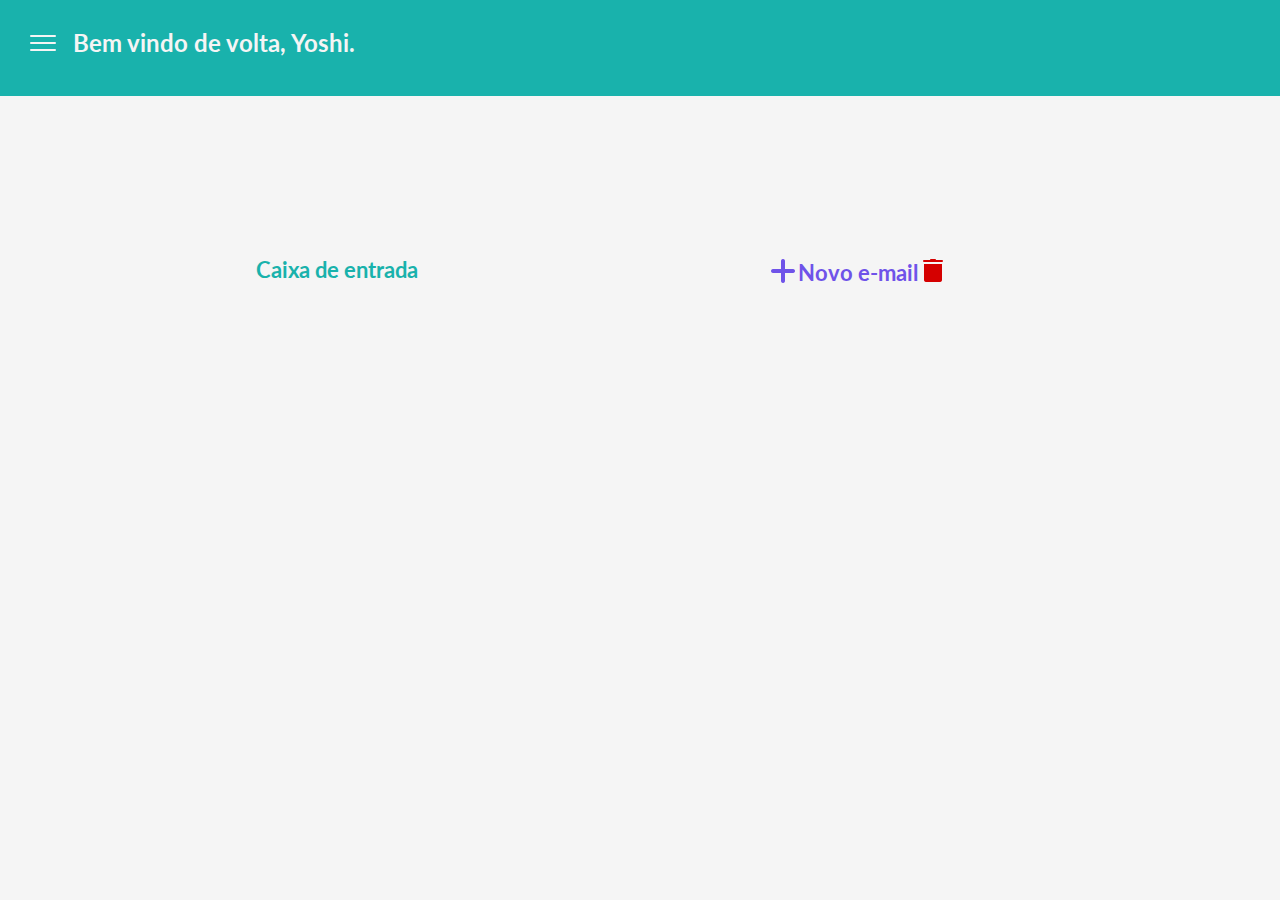
==== email.html @ 6075e52f "email.html and styleMail.css" ====
<!DOCTYPE html>
<html lang="pt-br">
<head>
    <meta charset="UTF-8">
    <meta http-equiv="X-UA-Compatibe" content="IE=edge">
    <meta name="viewport" content="width=device-width, initial-scale=1.0">
    <title>Mail</title>
    <link rel="stylesheet" href="./styles/styleMail.css">
</head>
<body>
    <header class="cabecalho">
        <div class="cabecalho__conteudo">
            <img class="cabecalho__icone" src="./assets/menu.png">
            <h1>Bem vindo de volta, Yoshi.</h1>
        </div>
    </header>
    <main class="email">
        <div class="email__titulo">
            <h1 >Caixa de entrada</h1>
        </div>    
        <div class="email__acoes"> 
            <img class="email__acoes__icone__soma" src="./assets/sum.png" alt="Escrever novo e-mail">
            <h1>Novo e-mail</h1>
            <img class="email__acoes__icone__lixeira" src="./assets/trash.png" alt="Lixeira">
        </div>
    </main>
    <footer></footer>
</body>
</html>
---- styles/styleMail.css ----
@import url('https://fonts.googleapis.com/css2?family=Lato:ital,wght@0,100;0,300;0,400;0,700;0,900;1,100;1,300;1,400;1,700;1,900&display=swap');

:root {
    --cor-primaria: #55D8CA;
    --cor-secundaria: #19B2AC;
    --cor-terciaria: #D50000;
    --cor-quaternaria: #f5f5f5;
    --cor-botao: #6F53E9;

    --font-primaria: "Lato", sans-serif;
} 

* {
    margin: 0;
    padding: 0; 
}

body {
    background-color: var(--cor-quaternaria);
    color: var(--cor-secundaria);
    font-family: var(--font-primaria);
    min-height: 100vh;
    overflow: auto;
}

.cabecalho {
    background-color: var(--cor-secundaria);
    position: absolute;
    height: 6.0rem;
    width: 100%;
}

.cabecalho__icone {
    padding: 0.93rem 0.93rem 0.93rem;
}

.cabecalho__conteudo {
    display: flex;
    position: row;
    justify-content: flex-start;
    align-items: center;
    font: var(--font-primaria);
    font-size: 0.75rem;
    font-weight: 40;
    color: var(--cor-quaternaria);
    padding: 0.80rem;

}

.email {
    padding: 20% 20%;
    display: flex;
    position: row;
    width: 80%;
}

.email__titulo {
    display: flex;
    align-items: flex-start;
    width: 50%;
    font-size: 0.7rem;
    font-weight: 400;
    color: var(--cor-secundaria);

}
.email__acoes {
    display: flex;
    align-items: end;
    position: row;
    width: 50%;
    font-size: 0.7rem;
    font-weight: 400;
    color: var(--cor-botao);   
}
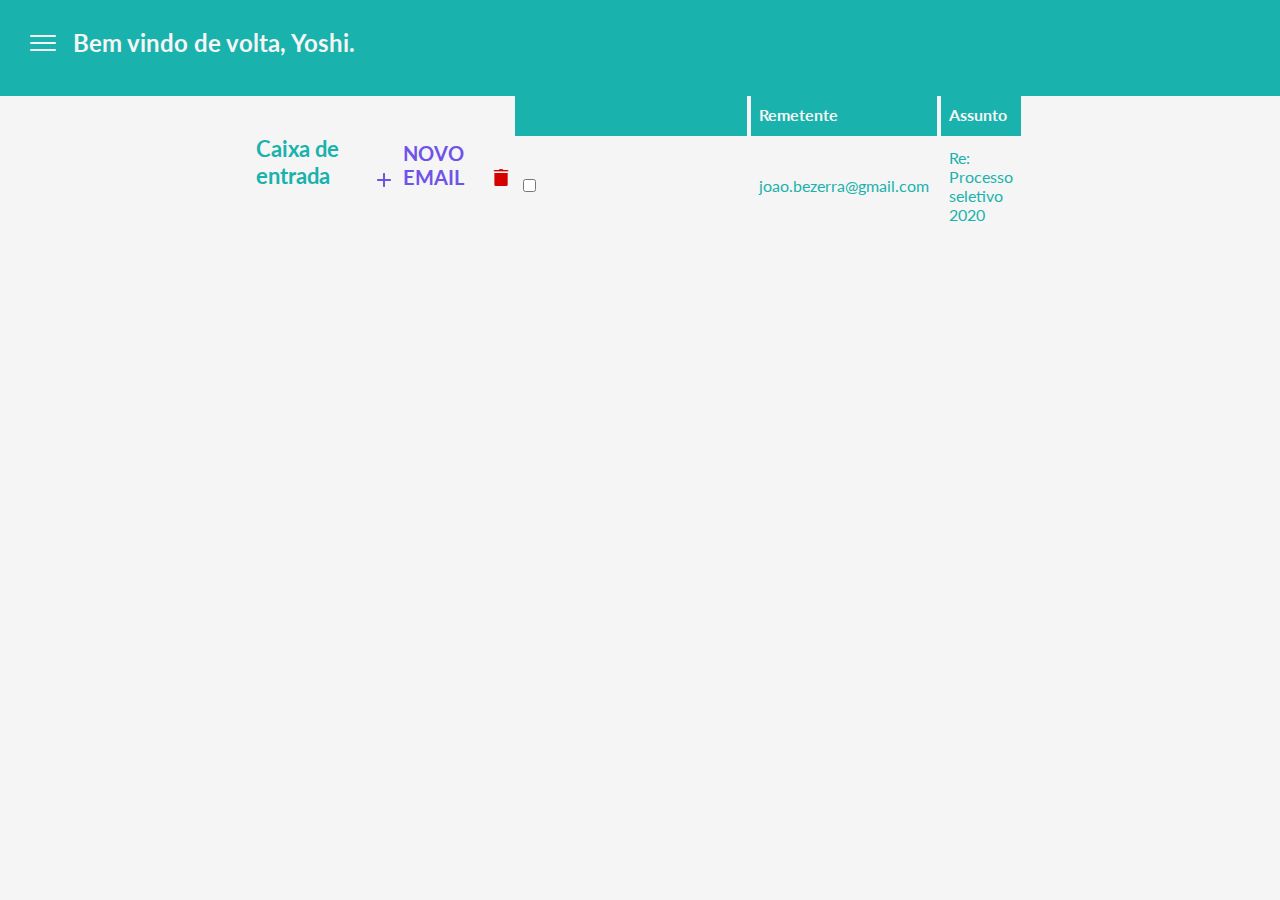
==== commit 09592091: "Tables issues" ====
--- a/email.html
+++ b/email.html
@@ -15,14 +15,33 @@
         </div>
     </header>
     <main class="email">
-        <div class="email__titulo">
-            <h1 >Caixa de entrada</h1>
-        </div>    
-        <div class="email__acoes"> 
-            <img class="email__acoes__icone__soma" src="./assets/sum.png" alt="Escrever novo e-mail">
-            <h1>Novo e-mail</h1>
-            <img class="email__acoes__icone__lixeira" src="./assets/trash.png" alt="Lixeira">
-        </div>
+        <section class="email__menu">
+            <div class="email__titulo">
+                <h1 >Caixa de entrada</h1>
+            </div>    
+            <div class="email__acoes"> 
+                <img class="email__acoes__icone__soma" src="./assets/sum.png" alt="Escrever novo e-mail">
+                <h1>NOVO EMAIL</h1>
+                <img class="email__acoes__icone__lixeira" src="./assets/trash.png" alt="Lixeira">
+            </div>
+        </section>    
+        <section class="email__table" id="email">
+                <table id="mailbox">
+                    <tr>
+                    <th></th>
+                    <th>Remetente</th>
+                    <th>Assunto</th>
+                    </tr>
+                    <tr>
+                    <td>
+                        <input type="checkbox" id= botao__check class="botao__check" />
+                    </td>
+                    <td>joao.bezerra@gmail.com</td>
+                    <td>Re: Processo seletivo 2020</td>
+                    </tr>
+            </section>
+        
+        
     </main>
     <footer></footer>
 </body>
--- a/styles/styleMail.css
+++ b/styles/styleMail.css
@@ -44,32 +44,79 @@
     font-weight: 40;
     color: var(--cor-quaternaria);
     padding: 0.80rem;
-
 }
 
 .email {
-    padding: 20% 20%;
+    padding: 7% 10%;
+    display: flex;
+    justify-content: center;
+    align-items: center;
+    position: row;
+    margin: auto;
+    width: 60%;
+}
+
+.email__menu {
     display: flex;
     position: row;
-    width: 80%;
+    width: 50%;
+
 }
 
 .email__titulo {
     display: flex;
     align-items: flex-start;
-    width: 50%;
+    
     font-size: 0.7rem;
     font-weight: 400;
     color: var(--cor-secundaria);
+}
 
-}
 .email__acoes {
     display: flex;
+    justify-content: flex-end;
     align-items: end;
     position: row;
-    width: 50%;
-    font-size: 0.7rem;
+    
+    font-size: .3125rem;
     font-weight: 400;
-    color: var(--cor-botao);   
+    color: var(--cor-botao);
+    font-size: .625rem;
+    gap: .625rem;
 }
 
+.email__acoes__icone__soma {
+    width: 1.125rem;
+}
+
+.email__acoes__icone__lixeira {
+    width: 1.375rem
+}
+
+.email__table {
+    width: 100%;
+    border-collapse: collapse;
+    font: var(--font-primaria);
+}
+
+#email td, #email th {
+    border: 1px solid var(--cor-quaternaria);
+    padding: 8px;
+}
+
+#email tr:nth-child(even){
+    background-color: var(--cor-quaternaria);
+}
+
+#email tr:hover {
+    background-color: #f3edaa;
+}
+
+#email th {
+    width: 100%; 
+    padding-top: 12px;
+    padding-bottom: 12px;
+    text-align: left;
+    background-color: var(--cor-secundaria);
+    color: var(--cor-quaternaria);
+}
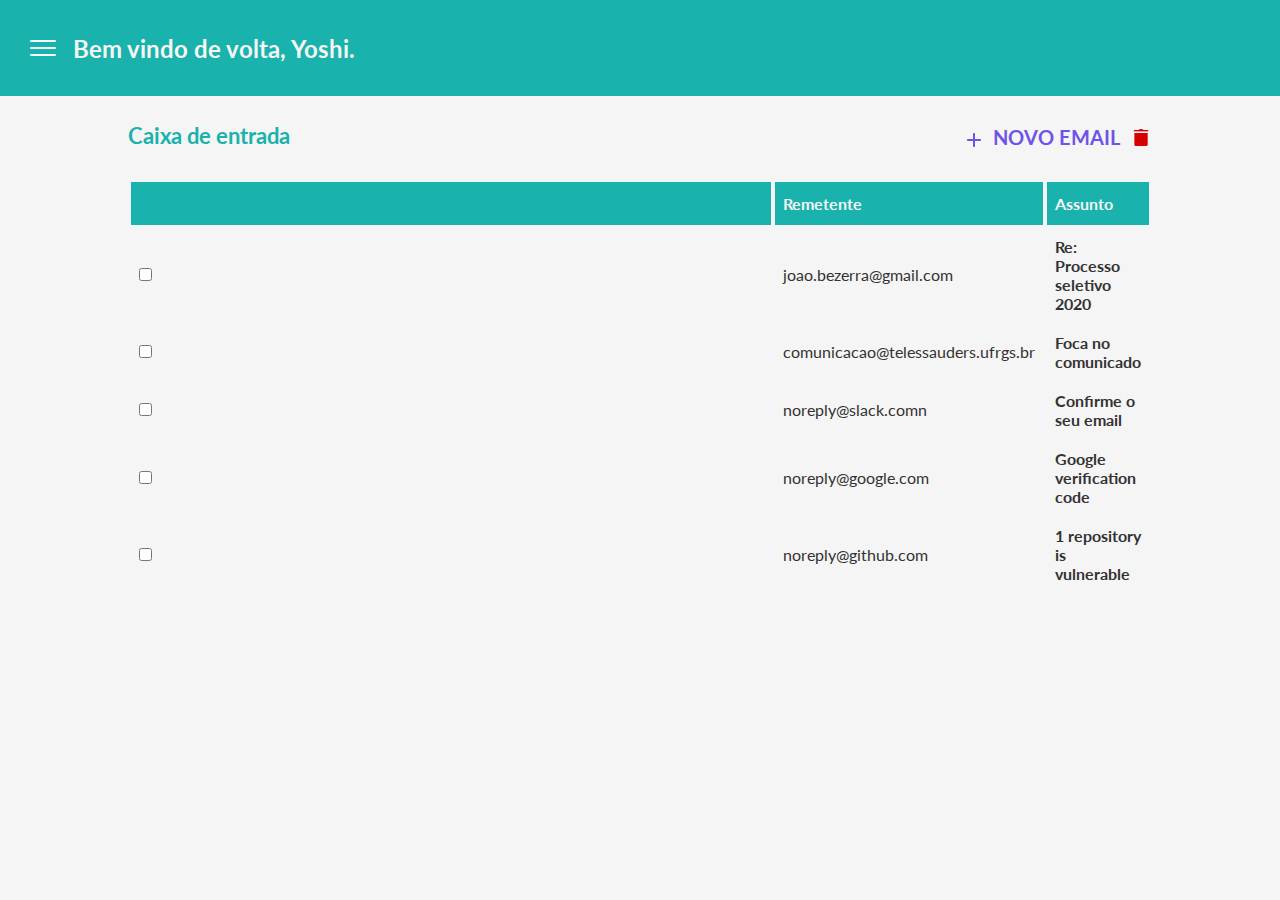
==== commit 0bd14ca5: "Table feeding, color" ====
--- a/email.html
+++ b/email.html
@@ -27,18 +27,47 @@
         </section>    
         <section class="email__table" id="email">
                 <table id="mailbox">
-                    <tr>
+                    
                     <th></th>
                     <th>Remetente</th>
                     <th>Assunto</th>
+                    
+                    <tr>
+                    <td>
+                        <input type="checkbox" id= botao__check class="botao__check"/>
+                    </td>
+                    <td>joao.bezerra@gmail.com</td>
+                    <td><strong>Re: Processo seletivo 2020</strong></td>
                     </tr>
                     <tr>
-                    <td>
-                        <input type="checkbox" id= botao__check class="botao__check" />
-                    </td>
-                    <td>joao.bezerra@gmail.com</td>
-                    <td>Re: Processo seletivo 2020</td>
+                        <td>
+                            <input type="checkbox" id= botao__check class="botao__check"/>
+                        </td>
+                        <td>comunicacao@telessauders.ufrgs.br</td>
+                        <td><strong>Foca no comunicado</strong></td>
                     </tr>
+                    <tr>
+                        <td>
+                            <input type="checkbox" id= botao__check class="botao__check"/>
+                        </td>
+                        <td>noreply@slack.comn</td>
+                        <td><strong>Confirme o seu email</strong></td>
+                    </tr>
+                    <tr>
+                        <td>
+                            <input type="checkbox" id= botao__check class="botao__check"/>
+                        </td>
+                        <td>noreply@google.com</td>
+                        <td><strong>Google verification code</strong></td>
+                    </tr>
+                    <tr>
+                        <td>
+                            <input type="checkbox" id= botao__check class="botao__check" />
+                        </td>
+                        <td>noreply@github.com</td>
+                                <td><strong>1 repository is vulnerable</strong></td>
+                    </tr>      
+
             </section>
         
         
--- a/styles/styleMail.css
+++ b/styles/styleMail.css
@@ -6,6 +6,7 @@
     --cor-terciaria: #D50000;
     --cor-quaternaria: #f5f5f5;
     --cor-botao: #6F53E9;
+    --cor-hover: #f3edaa;
 
     --font-primaria: "Lato", sans-serif;
 } 
@@ -25,7 +26,9 @@
 
 .cabecalho {
     background-color: var(--cor-secundaria);
-    position: absolute;
+    display: flex;
+    flex-direction: row;
+    justify-content: flex-start;
     height: 6.0rem;
     width: 100%;
 }
@@ -47,26 +50,25 @@
 }
 
 .email {
-    padding: 7% 10%;
+    padding: 2% 10%;
     display: flex;
+    flex-direction: column;
     justify-content: center;
-    align-items: center;
-    position: row;
     margin: auto;
-    width: 60%;
+    width: 80%;
+    gap: 1.875rem;
 }
 
 .email__menu {
     display: flex;
-    position: row;
-    width: 50%;
+    justify-content: space-between;
+    width: 100%;
 
 }
 
 .email__titulo {
     display: flex;
     align-items: flex-start;
-    
     font-size: 0.7rem;
     font-weight: 400;
     color: var(--cor-secundaria);
@@ -76,8 +78,7 @@
     display: flex;
     justify-content: flex-end;
     align-items: end;
-    position: row;
-    
+    position: row;    
     font-size: .3125rem;
     font-weight: 400;
     color: var(--cor-botao);
@@ -109,7 +110,7 @@
 }
 
 #email tr:hover {
-    background-color: #f3edaa;
+    background-color: var(--cor-hover);
 }
 
 #email th {
@@ -120,3 +121,7 @@
     background-color: var(--cor-secundaria);
     color: var(--cor-quaternaria);
 }
+
+#email td {
+    color: #343232;
+}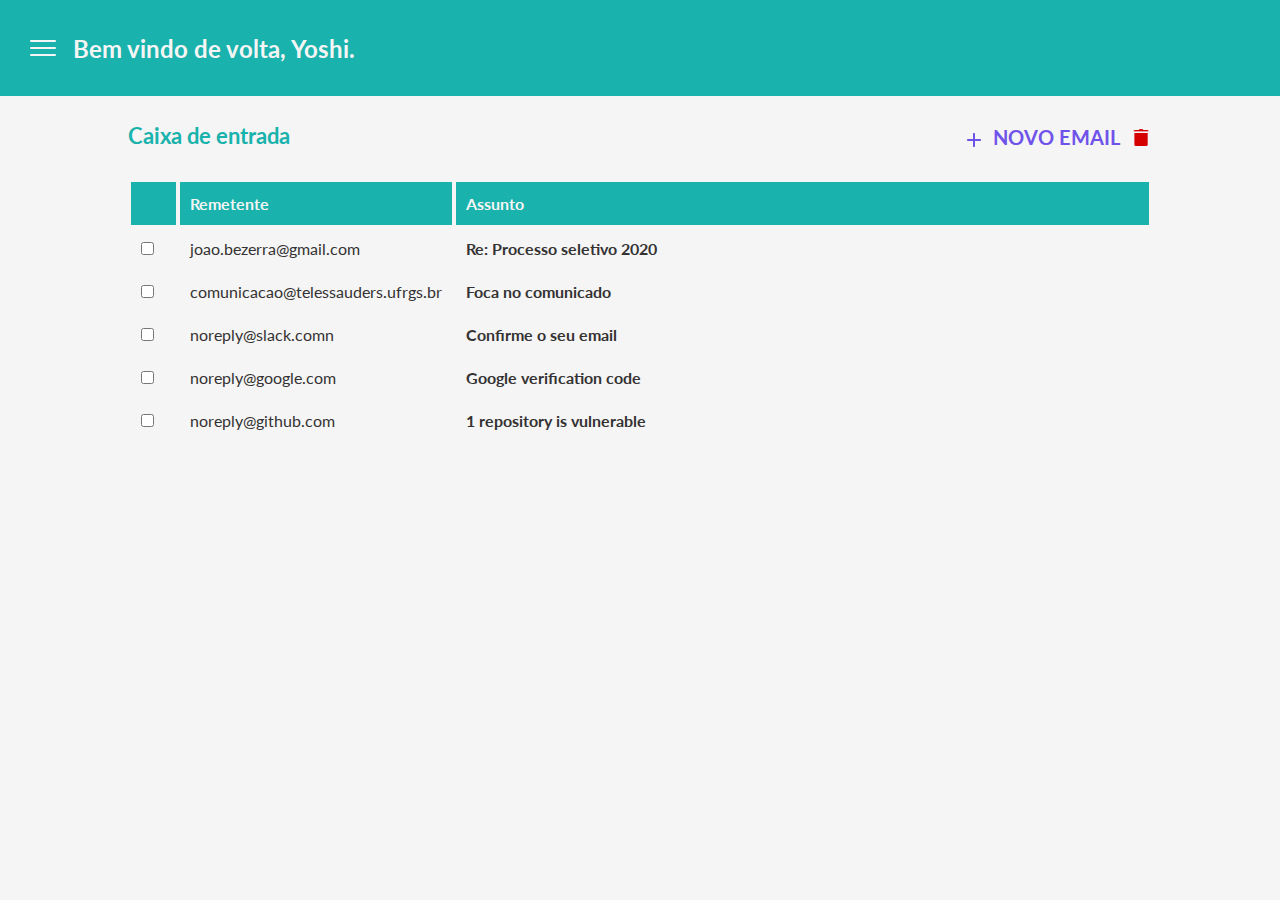
==== commit cdc6bae5: "Table left" ====
--- a/email.html
+++ b/email.html
@@ -28,8 +28,8 @@
         <section class="email__table" id="email">
                 <table id="mailbox">
                     
-                    <th></th>
-                    <th>Remetente</th>
+                    <th class="primeira__celula"></th>
+                    <th class="primeira__celula">Remetente</th>
                     <th>Assunto</th>
                     
                     <tr>
--- a/styles/styleMail.css
+++ b/styles/styleMail.css
@@ -97,12 +97,21 @@
 .email__table {
     width: 100%;
     border-collapse: collapse;
-    font: var(--font-primaria);
+    font: var(--font-primaria);    
+}
+
+.primeira__celula {
+    max-width: 5%;
+}
+
+.segunda__celula {
+    width: auto;
+    table-layout: auto;
 }
 
 #email td, #email th {
     border: 1px solid var(--cor-quaternaria);
-    padding: 8px;
+    padding: 10px;
 }
 
 #email tr:nth-child(even){
@@ -114,7 +123,7 @@
 }
 
 #email th {
-    width: 100%; 
+    width: 100%;
     padding-top: 12px;
     padding-bottom: 12px;
     text-align: left;
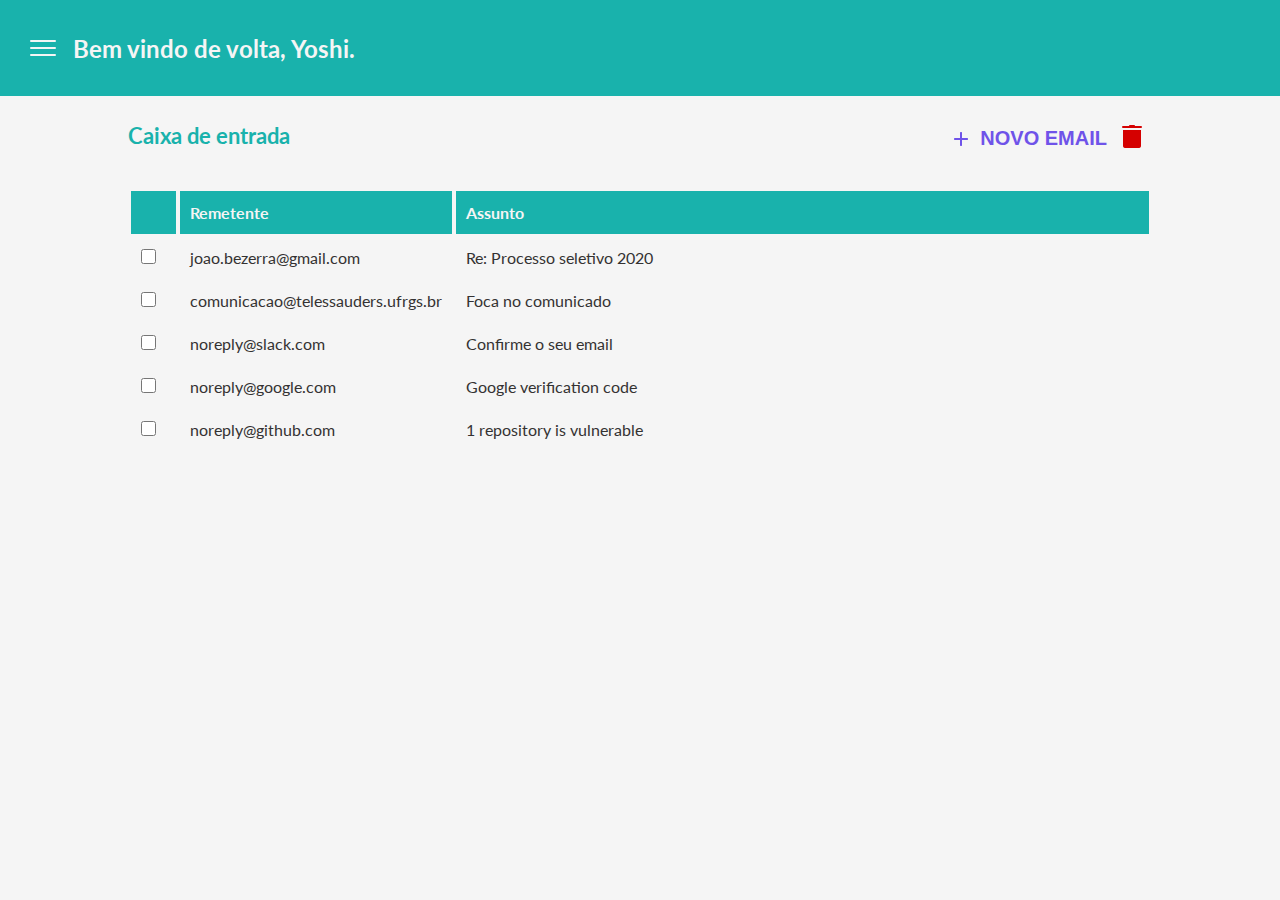
==== commit 26e9fc28: "Sending mail page" ====
--- a/email.html
+++ b/email.html
@@ -14,64 +14,43 @@
             <h1>Bem vindo de volta, Yoshi.</h1>
         </div>
     </header>
+
     <main class="email">
         <section class="email__menu">
             <div class="email__titulo">
                 <h1 >Caixa de entrada</h1>
             </div>    
             <div class="email__acoes"> 
-                <img class="email__acoes__icone__soma" src="./assets/sum.png" alt="Escrever novo e-mail">
-                <h1>NOVO EMAIL</h1>
-                <img class="email__acoes__icone__lixeira" src="./assets/trash.png" alt="Lixeira">
+                <a class="insere-btn" id="insere" href="envioemail.html">
+                    <img class="email__acoes__icone__soma" src="./assets/sum.png" alt="Escrever novo e-mail">
+                </a>
+                <button class="insere-btn" id="insere" onclick="escrever()">
+                    <h1>NOVO EMAIL</h1>
+                </button>
+
+                <div class="delete-container">
+                    <button class="delete-btn" id="deleteSelected">
+                        <img class="email__acoes__icone__lixeira" src="./assets/trash.png" alt="Lixeira">
+                    </button>
+                </div>
+                  
             </div>
         </section>    
         <section class="email__table" id="email">
-                <table id="mailbox">
-                    
-                    <th class="primeira__celula"></th>
-                    <th class="primeira__celula">Remetente</th>
-                    <th>Assunto</th>
-                    
+            <table id="mailbox">
+                <thead>
                     <tr>
-                    <td>
-                        <input type="checkbox" id= botao__check class="botao__check"/>
-                    </td>
-                    <td>joao.bezerra@gmail.com</td>
-                    <td><strong>Re: Processo seletivo 2020</strong></td>
+                        <th class="primeira__celula"></th>
+                        <th class="primeira__celula">Remetente</th>
+                        <th>Assunto</th>
                     </tr>
-                    <tr>
-                        <td>
-                            <input type="checkbox" id= botao__check class="botao__check"/>
-                        </td>
-                        <td>comunicacao@telessauders.ufrgs.br</td>
-                        <td><strong>Foca no comunicado</strong></td>
-                    </tr>
-                    <tr>
-                        <td>
-                            <input type="checkbox" id= botao__check class="botao__check"/>
-                        </td>
-                        <td>noreply@slack.comn</td>
-                        <td><strong>Confirme o seu email</strong></td>
-                    </tr>
-                    <tr>
-                        <td>
-                            <input type="checkbox" id= botao__check class="botao__check"/>
-                        </td>
-                        <td>noreply@google.com</td>
-                        <td><strong>Google verification code</strong></td>
-                    </tr>
-                    <tr>
-                        <td>
-                            <input type="checkbox" id= botao__check class="botao__check" />
-                        </td>
-                        <td>noreply@github.com</td>
-                                <td><strong>1 repository is vulnerable</strong></td>
-                    </tr>      
-
-            </section>
-        
-        
+                </thead>
+                 <tbody>
+                    <!-- Script insere dados contidos no json aqui -->
+                </tbody>
+            </table>
+        </section>
     </main>
-    <footer></footer>
+    <script src="script.js"></script>
 </body>
 </html>--- a/styles/styleMail.css
+++ b/styles/styleMail.css
@@ -90,9 +90,26 @@
     width: 1.125rem;
 }
 
-.email__acoes__icone__lixeira {
-    width: 1.375rem
+.insere-btn {
+    background-color: transparent;
+    border: none;
+    cursor: pointer;
+    color: var(--cor-botao);
+    font-size: .625rem;
+    margin-bottom: 8px;
 }
+
+.delete-btn {
+    background-color: transparent;
+    border: none;
+    margin-right: 5px;
+    cursor: pointer;
+}
+
+.delete-container {
+    margin-bottom: 3px; /* Espaço entre o botão e a tabela */
+}
+
 
 .email__table {
     width: 100%;
@@ -133,4 +150,13 @@
 
 #email td {
     color: #343232;
+}
+
+input{
+    width: 15px;
+    height: 15px;
+  }
+
+input:checked ~ .checkmark{
+    background-color: var(--cor-secundaria);
 }